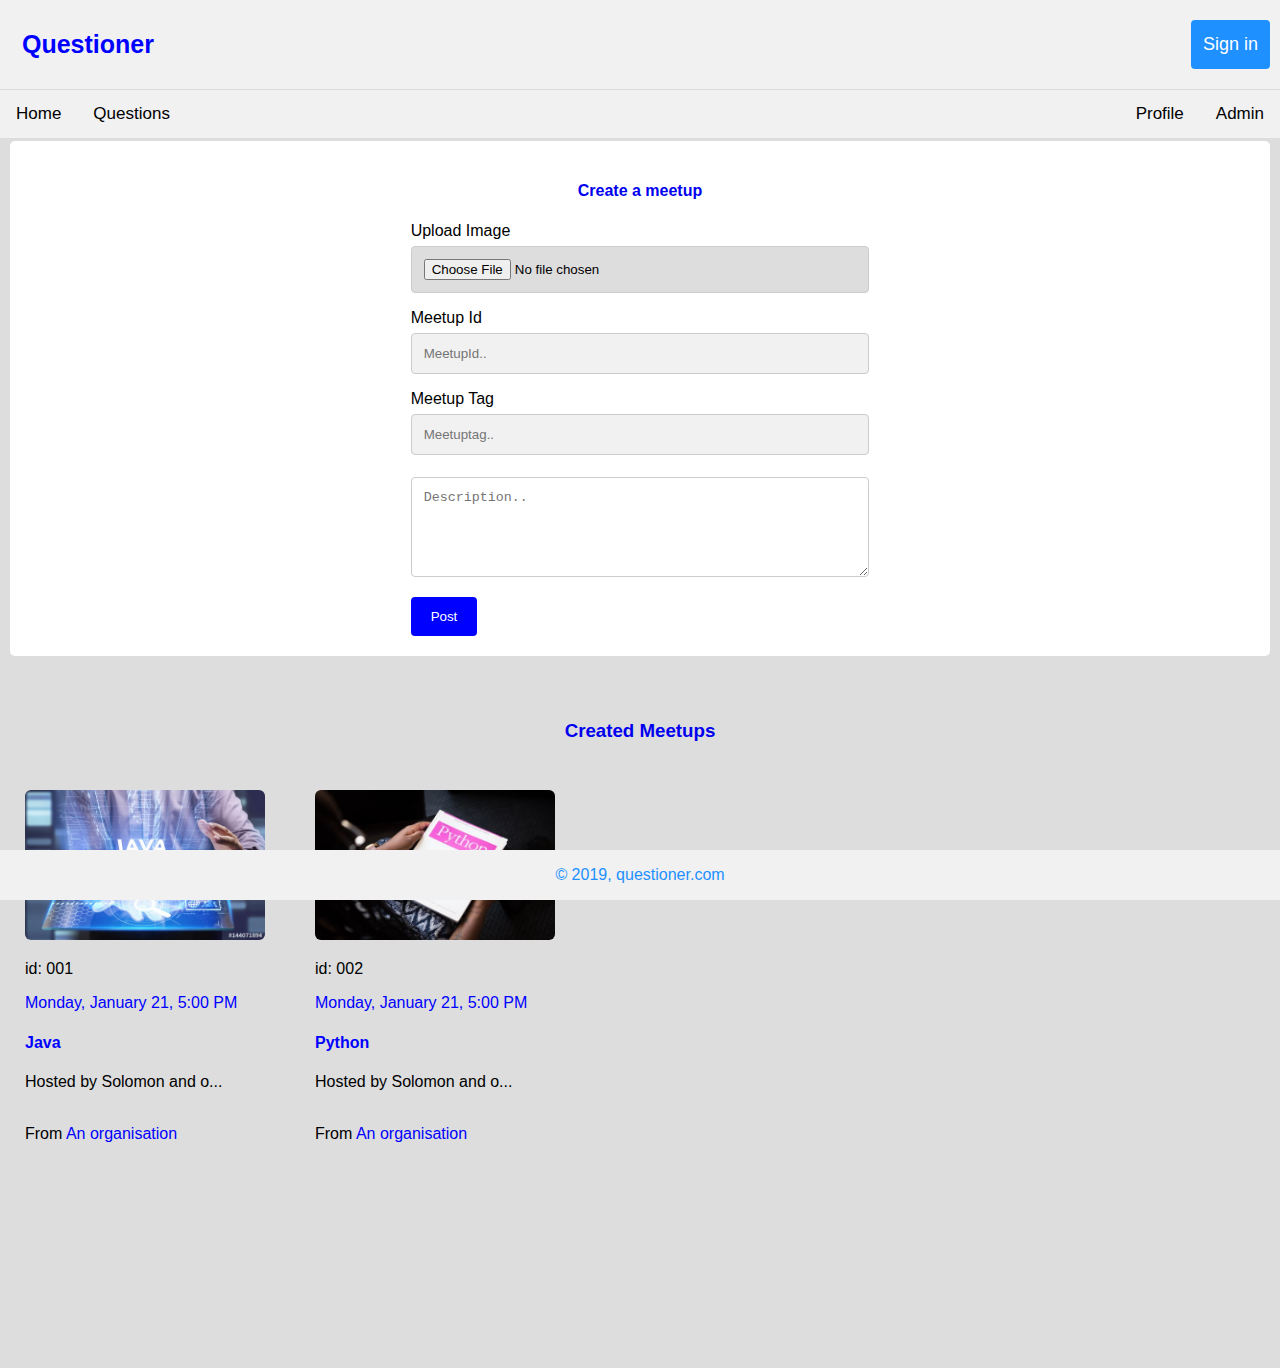
==== UI/admin.html @ 26df14d4 "[finishes #163008553] Create the admin user page" ====
<!DOCTYPE html>
<html lang="en">
<head>
    <meta charset="UTF-8">
    <meta name="viewport" content="width=device-width, initial-scale=1.0">
    <meta http-equiv="X-UA-Compatible" content="ie=edge">
    <title>Questioner</title>
    <link rel="stylesheet" href="https://cdnjs.cloudflare.com/ajax/libs/font-awesome/4.7.0/css/font-awesome.min.css">
    <link rel="stylesheet" href="static/style.css">
</head>
<body>
    <div class="header">
        <a href="#" class="logo">Questioner</a>
        <div class="header-right">
            <a href="signin.html" class="active">Sign in</a>
        </div>
    </div>
    <div class="topnav">
        <a href="home.html">Home</a>
        <a href="questions.html">Questions</a>
        <div class="topnav-right">
            <a href="profile.html">Profile</a>
            <a href="admin.html">Admin</a>
        </div>
    </div>
    <!-- Questions section -->
    <div class="question-container">
            <div id="create-meetup">
                    <h4><a href="admin.html">Create a meetup</a></h4>
                    <div id="postquestion-form">
                        <form action="#">
                            <label for="img">Upload Image</label>
                            <input type="file" name="pic" accept="image/*">
                            <label for="fname">Meetup Id</label>
                            <input type="text" id="MeetupId" name="MeetupId" placeholder="MeetupId..">
                            <label for="fname">Meetup Tag</label>
                            <input type="text" id="Meetuptag" name="Meetuptag" placeholder="Meetuptag..">
                            <textarea id="subject" name="subject" placeholder="Description.."></textarea>
                            <input type="submit" value="Post">
                        </form>
                    </div>
                </div>
            </div>
        <div class="created-meetups-container">
            <h3><a href="admin.html">Created Meetups</a></h3>
            <div class="created-meetups">
                <div class="meetup">
                    <div class="meetupimg">
                        <img src="images/java.jpg" alt="java">
                    </div>
                    <div class="meetupcontent">
                        <div class="time">
                            <p>id: 001</p>
                            <p><a href="#">Monday, January 21, 5:00 PM</a></p>
                        </div>
                        <div class="meetuptag"><h4><a href="#">Java</a></h4></div>
                        <div class="hostedby">
                            <p>Hosted by Solomon and o...</p><br>
                            From <a href="#">An organisation</a>
                        </div>
                    </div>
                </div>
                <div class="meetup">
                    <div class="meetupimg">
                        <img src="images/python.jpeg" alt="python">
                    </div>
                    <div class="meetupcontent">
                        <div class="time">
                            <p>id: 002</p>
                            <p><a href="#">Monday, January 21, 5:00 PM</a></p>
                        </div>
                        <div class="meetuptag"><h4><a href="#">Python</a></h4></div>
                        <div class="hostedby">
                            <p>Hosted by Solomon and o...</p><br>
                            From <a href="#">An organisation</a>
                        </div>
                    </div>
                </div>
            </div>    
                
        </div>
    <!-- End of body section -->
    
   <div class="footer">
       <p>&copy 2019, questioner.com</p>
   </div>

</body>
</html>
---- UI/static/style.css ----
* {
    box-sizing: border-box;
}

body, html {
    margin: 0;
    margin-bottom: 70px;
    /* height: 100%; */
    font-family: Arial, Helvetica, sans-serif;
    background-color: #ddd;
}
.header {
    overflow: hidden;
    background-color: #f1f1f1;
    padding: 20px 10px;
    border-bottom: 1px solid #ddd;
}

.header a {
    float: left;
    color: black;
    text-align: center;
    padding: 12px;
    text-decoration: none;
    font-size: 18px;
    line-height: 25px;
    border-radius: 4px;
}
.header a.logo {
    font-size: 25px;
    font-weight: bold;
    color: blue;
}

.header a:hover {
    background-color: #ddd;
}

.header-right {
    float: right;
}

.header a.active {
    background-color: dodgerblue;
    color: white;
}
.topnav {
    overflow: hidden;
    background-color: #f1f1f1;
    margin-top: 0;
    border-bottom: 3px solid #ddd;
}

.topnav a {
    float: left;
    color: black;
    text-align: center;
    padding: 14px 16px;
    text-decoration: none;
    font-size: 17px;
    border-radius: 6px;
}
.topnav a:hover {
    background-color: #ddd;
}
.topnav a.active {
    background-color: blue;
    color: white;
}
.topnav a.active:hover {
    opacity: 0.4;
}

.topnav-right {
    float: right;
}
.welcome {
    padding: 30px;
    text-align: center;
    background-color: blue;
    color: white;
    overflow: hidden;
}
/* Start styling Signin, Signup forms */
.container {
    padding: 16px;
    display: flex;
    flex-direction: column;
    align-items: center;
    flex-wrap: wrap;
    background-color: #ddd;
}
.container a{
    color: dodgerblue;
}
.container-signin a {
    color: dodgerblue;
}
.container-signin {
    display: flex;
    flex-direction: column;
    justify-content: center;
    flex-wrap: wrap;
    background-color: #ddd;
}
input[type=text], input[type=password] {
    width: 70%;
    padding: 15px;
    margin: 5px 0 22px 0;
    display: block;
    border: none;
    background: #f1f1f1;
}
input[type=text]:focus, input[type=password]:focus {
    background: white;
    outline: none;
}
.registerbtn {
    background-color: dodgerblue;
    color: white;
    padding: 16px 20px;
    margin: 8px 0;
    border: none;
    cursor: pointer;
    width: 70%;
    opacity: 0.9;
}
/* End of Signin, Signup forms styling */

/* Home page */
.meetupscontainer {
    display: flex;
    flex-wrap: wrap;
}
.meetup {
    /* background:  */
    width: 250px;
    height: 370px;
    overflow: hidden;
    margin: 20px;
    padding: 5px;
    padding-top: 10px;
}
.meetup a {
    text-decoration: none;
    color: blue;
}
.meetup:hover {
    background-color: white;
    
}
.meetup img {
    width: 240px;
    height: 150px;
    border-radius: 6px;
}
.meetupcontent {
    height: 300px;
    overflow: hidden;
    margin: 0;
}
/* End of homepage Styling */

/* Postquestion page */
.posted-questions h4 {
    text-align: center;
    color: black;
}
.posted-questions h4 a {
    text-decoration: none;
    color: black;
}
.question {
    display: flex;
    flex-direction: column;
    flex-wrap: wrap;
    background: #ffffff;
    padding: 30px;
    margin: 10px;
    border-radius: 6px;
}
.question a {
    text-decoration: none;
    color: blue;
}
.askedby {
    margin-left: auto;
}
.askedby a {
    color: black;
}
.questionactions {
    display: flex;
    flex-wrap: wrap;
}
.questionactions a {
    color: black;
    margin: 30px;
}

#post-question {
    margin-bottom: 0;
    display: flex;
    flex-direction: column;
    border-radius: 5px;
    background-color: white;
    padding: 20px;
    margin-left: 10px;
    margin-right: 10px;
}
#postquestion-form {
    align-self: center;
}
#postquestion-form input[type=text], select, textarea {
    width: 100%;
    padding: 12px;
    border: 1px solid #ccc;
    border-radius: 4px;
    box-sizing: border-box;
    margin-top: 6px;
    margin-bottom: 16px;
    resize: vertical;
}
#postquestion-form textarea {
    height: 100px;
}
#postquestion-form input[type=submit] {
    background-color: blue;
    color: white;
    padding: 12px 20px;
    border: none;
    border-radius: 4px;
    cursor: pointer;
  }

/* End of post questions */

/* Admin page */
#create-meetup {
    margin-bottom: 5%;
    display: flex;
    flex-direction: column;
    border-radius: 5px;
    background-color: white;
    padding: 20px;
    margin-left: 10px;
    margin-right: 10px;
}
#create-meetup input[type=file] {
    width: 100%;
    padding: 12px;
    border: 1px solid #ccc;
    border-radius: 4px;
    box-sizing: border-box;
    margin-top: 6px;
    margin-bottom: 16px;
    resize: vertical;
    background: #ddd;
}
#create-meetup h4 {
    text-align: center;
}
#create-meetup a {
    text-decoration: none;
}
.created-meetups-container {
    margin-bottom: 10%;
}
.created-meetups-container h3 {
    text-decoration: none;
    color: black;
    text-align: center;
}
.created-meetups-container a {
    text-decoration: none;
}
.created-meetups {
    display: flex;
    flex-wrap: wrap;
}
/* End of admin page */

/* Style the footer */
.footer {
    position: fixed;
    left: 0;
    bottom: 0;
    width: 100%;
    background-color:#f1f1f1;
    color: dodgerblue;
    text-align: center;
 }
 /* End of footer styling */


@media screen and (max-width: 500px) {
    .topnav, .header a {
        float: none;
        display: block;
        text-align: center;
    }
    .topnav-rignt, .header-right {
        float: none;
    }
    .meetupscontainer {
        flex-direction: column;
    }
    #post-question {
        margin-bottom: 15%;
    }
}
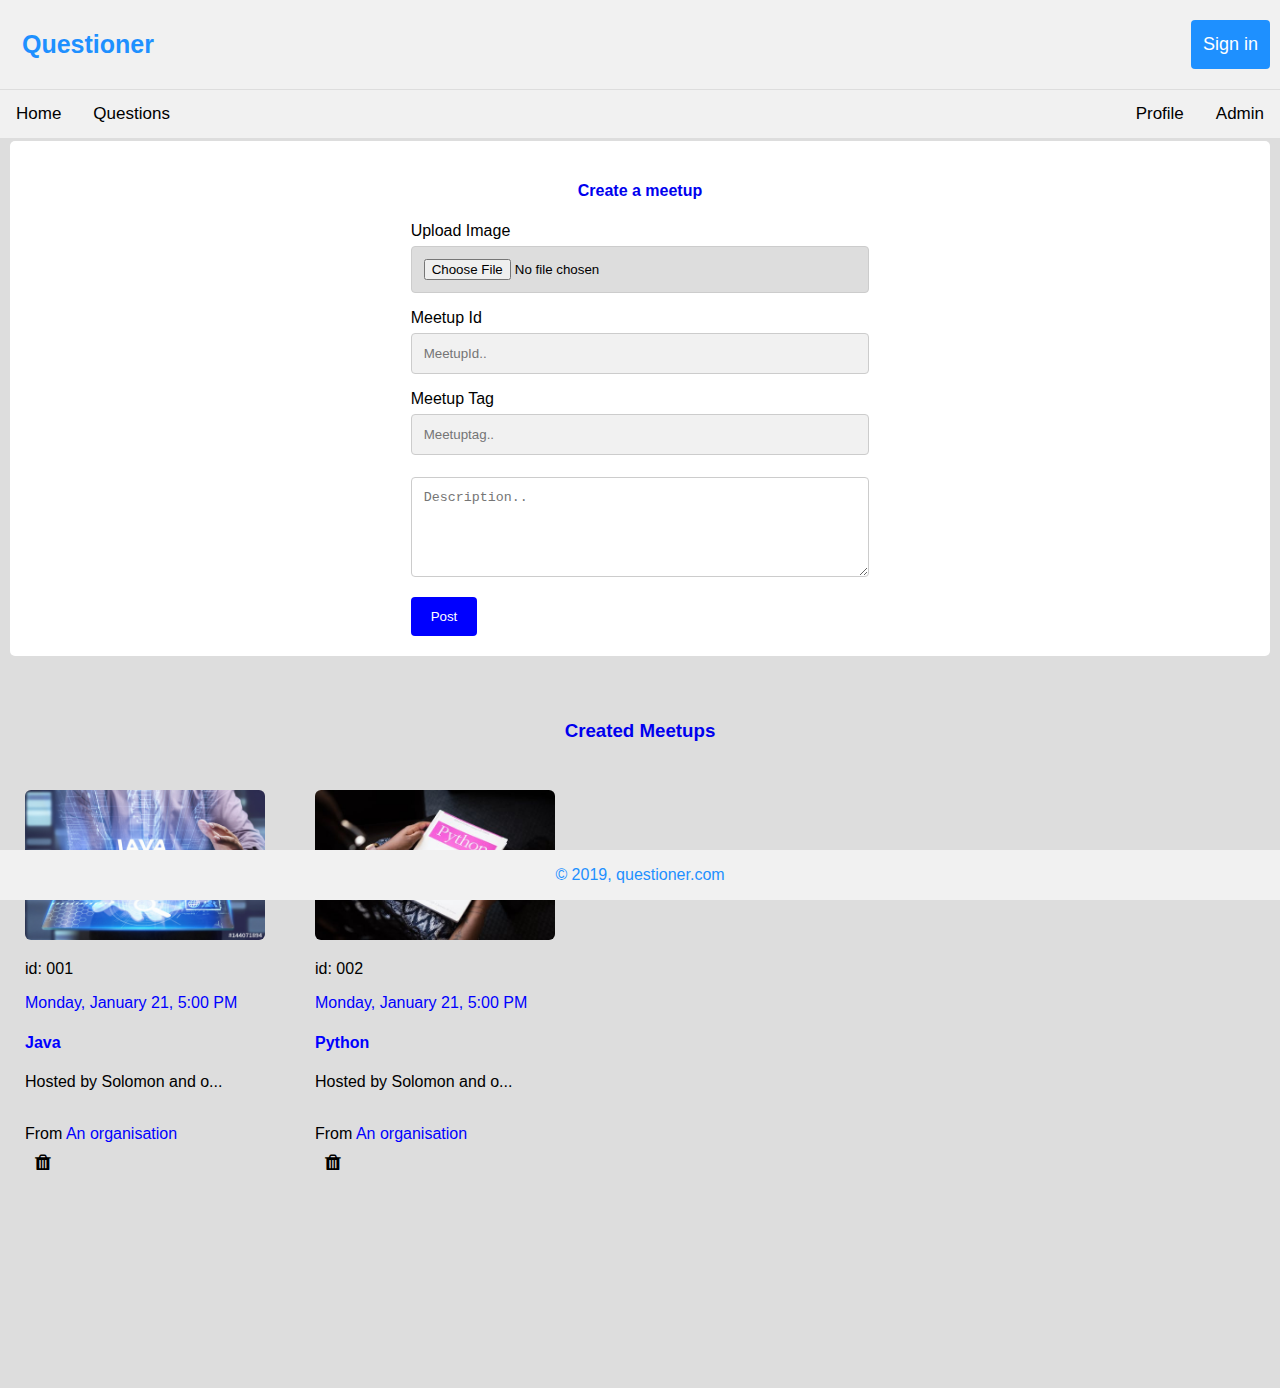
==== commit e33827f8: "[bug #163187567] Changed the blue color to a lighter tone, made all meetups the landing page" ====
--- a/UI/admin.html
+++ b/UI/admin.html
@@ -16,7 +16,7 @@
         </div>
     </div>
     <div class="topnav">
-        <a href="home.html">Home</a>
+        <a href="index.html">Home</a>
         <a href="questions.html">Questions</a>
         <div class="topnav-right">
             <a href="profile.html">Profile</a>
@@ -58,6 +58,11 @@
                             <p>Hosted by Solomon and o...</p><br>
                             From <a href="#">An organisation</a>
                         </div>
+                        <div class="meetupactions">
+                            <div class="delete">
+                                <a href="#"><i class="fa fa-trash"></i></a>
+                            </div>
+                        </div>
                     </div>
                 </div>
                 <div class="meetup">
@@ -74,6 +79,11 @@
                             <p>Hosted by Solomon and o...</p><br>
                             From <a href="#">An organisation</a>
                         </div>
+                        <div class="meetupactions">
+                            <div class="delete">
+                                <a href="#"><i class="fa fa-trash"></i></a>
+                            </div>
+                        </div>
                     </div>
                 </div>
             </div>    
--- a/UI/static/style.css
+++ b/UI/static/style.css
@@ -29,7 +29,7 @@
 .header a.logo {
     font-size: 25px;
     font-weight: bold;
-    color: blue;
+    color: dodgerblue;
 }
 
 .header a:hover {
@@ -77,7 +77,7 @@
 .welcome {
     padding: 30px;
     text-align: center;
-    background-color: blue;
+    background-color: dodgerblue;
     color: white;
     overflow: hidden;
 }
@@ -135,7 +135,7 @@
 .meetup {
     /* background:  */
     width: 250px;
-    height: 370px;
+    height: 390px;
     overflow: hidden;
     margin: 20px;
     padding: 5px;
@@ -278,7 +278,42 @@
     display: flex;
     flex-wrap: wrap;
 }
+.delete i {
+    padding: 10px;
+    color:  black;
+    font-size: 20px;
+    align-self: center;
+}
 /* End of admin page */
+
+/* Style the profile-page */
+.edit-profile h4 {
+    text-align: center;
+}
+.edit-profile a {
+    text-decoration: none;
+}
+.profile-container {
+    display: flex;
+    flex-wrap: wrap;
+}
+.profile-container h4 {
+    text-align: center;
+}
+.commented-on-container {
+    background: #ccc;
+    border-radius: 6px;
+}
+.asked-questions-container {
+    flex: 1;
+}
+.commented-on-container {
+    flex: 1;
+}
+.upcoming-container {
+    flex: 1;
+}
+/* End profile styling */
 
 /* Style the footer */
 .footer {
@@ -308,4 +343,7 @@
     #post-question {
         margin-bottom: 15%;
     }
+    .profile-container {
+        flex-direction: column;
+    }
 }